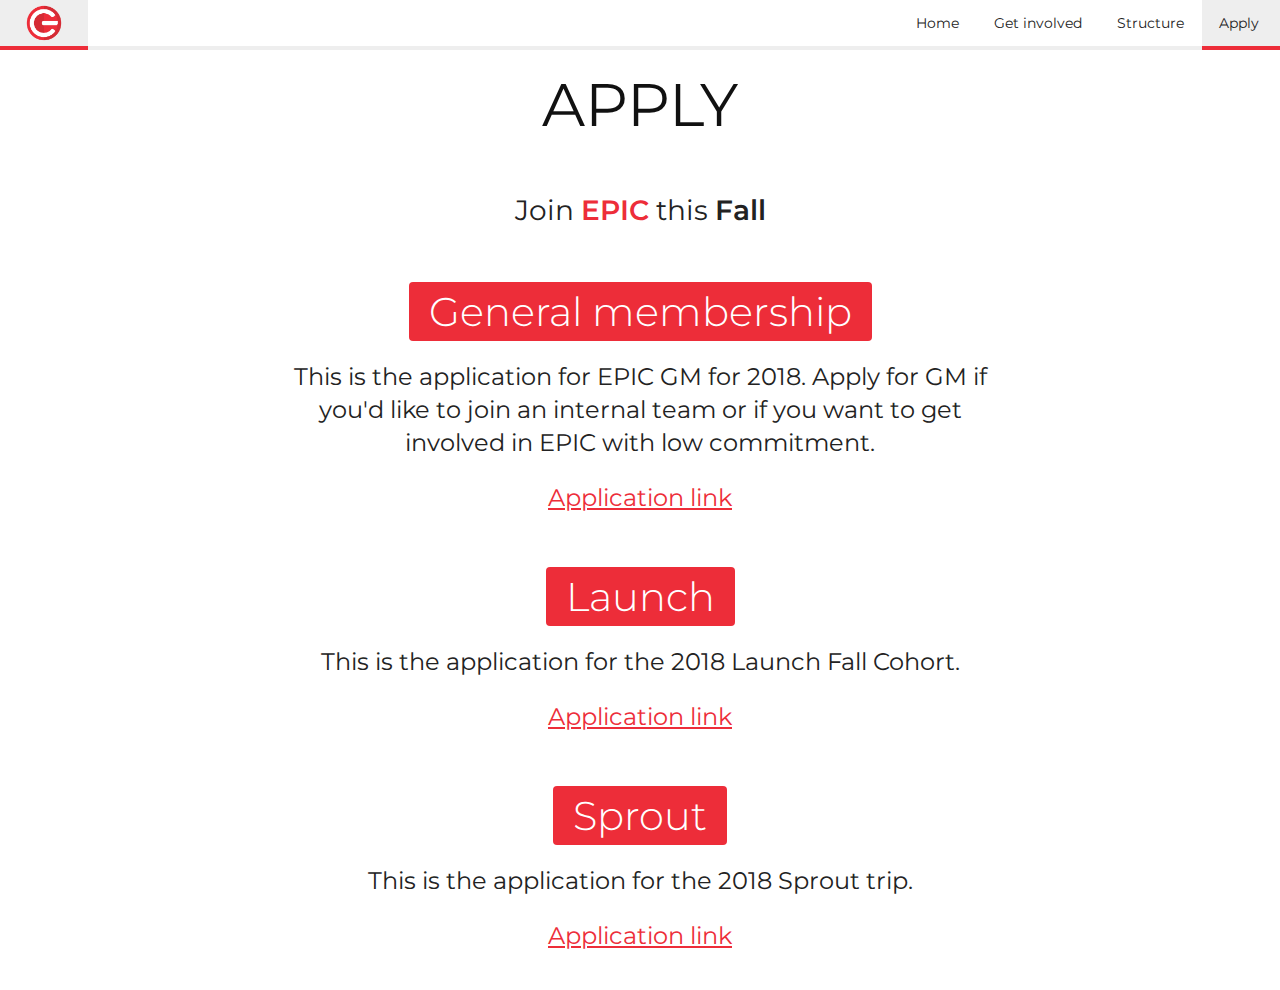
==== apply/index.html @ ad99c915 "Adds apply; removes history+network; mobile responsiveness" ====
<!DOCTYPE html>

<html>

	<head>
		<title>EPIC Northwestern</title>
		<meta name='viewport' content='width=device-width, initial-scale=1'>
		<link rel='stylesheet' href='https://fonts.googleapis.com/css?family=Montserrat:200,300,400,600' />
		<link rel='stylesheet' href='../css/global.css' />
		<link rel='stylesheet' href='../css/apply.css' />
	</head>

	<body>
		<nav>
			<div>
				<a href='/'></a>
			</div>
			<a href='/'>Home</a>
			<a href='/get-involved'>Get involved</a>
			<a href='/structure'>Structure</a>
			<a href='/apply' class='active'>Apply</a>
		</nav>
		<section id='apply'>
			<h1 class='title'><span>Apply</span></h1>
			<section>
				<h3>Join <span>EPIC</span> this <b>Fall</b></h3>
				<h2><span>General membership</span></h2>
				<p>This is the application for EPIC GM for 2018. Apply for GM if you'd like to join an internal team or if you want
					to get involved in EPIC with low commitment.</p>
				<a href='https://docs.google.com/forms/d/e/1FAIpQLSdfj6lRn_RaGf264kQWhdxugQhNcljpJPA68NWkD_gTPvZC_g/viewform'
				 target='_blank'>Application link</a>
				<h2><span>Launch</span></h2>
				<p>This is the application for the 2018 Launch Fall Cohort.</p>
				<a href='https://goo.gl/forms/RbwkHkgIZsT9Iixk1' target='_blank'>Application link</a>
				<h2><span>Sprout</span></h2>
				<p>This is the application for the 2018 Sprout trip.</p>
				<a href='https://goo.gl/forms/oRqKbaUlQ599S3J82' target='_blank'>Application link</a>
			</section>
		</section>
	</body>

</html>
---- css/global.css ----
html {
	font-family: 'Montserrat', sans-serif;
	font-size: 16px;
}

body {
	color: #222;
	margin: 0;
}

nav {
	display: flex;
	flex-direction: row;
	align-items: stretch;
	position: fixed;
	top: 0;
	left: 0;
	right: 0;
	background-color: #fff;
	font-size: 16px;
	white-space: nowrap;
	overflow-x: auto;
	overflow-y: hidden;
	z-index: 100;
}

nav>div {
	flex: 1;
	border-bottom: 4px solid #eee;
}

nav>div a {
	display: inline-block;
	width: 2.5em;
	height: 100%;
	padding: 0 1.5em;
	background-color: #fafafa;
	background-image: url('../images/logo.png');
	background-position: center;
	background-size: auto 112.5%;
	background-repeat: no-repeat;
	border-bottom: 4px solid #ed2d39;
}

nav>div a:hover {
	background-color: #eee;
}

nav>a {
	color: #222;
	padding: 1em 1.25em;
	border-bottom: 4px solid #eee;
	font-size: 0.875em;
	font-weight: 400;
	text-decoration: none;
	vertical-align: top;
}

nav>a:last-child {
	padding-right: 1.5em;
}

nav>a.active, nav>a:hover {
	border-bottom: 4px solid #ed2d39;
}

nav>a.active {
	background-color: #eee;
}

h1.title {
		color: #111;
		padding: 0.5em;
		padding-top: 1.25em;
		margin: 0;
		background-color: #fff;
		font-size: 3.75em;
		font-weight: 400;
		line-height: 1em;
		text-align: center;
		text-transform: uppercase;
}

a.button {
	display: inline-block;
	color: #fff;
	padding: 0.5em 0.75em;
	background-color: #ed2d39;
	border: none;
	border-bottom: 2px solid #d5121e;
	border-radius: 4px;
	outline: none;
	box-sizing: border-box;
	font: inherit;
	font-weight: 400;
	line-height: 1em;
	text-decoration: none;
	cursor: pointer;
}

a.button:hover {
	margin-bottom: -2px;
	border-bottom: 4px solid #bd101b;
	transform: translateY(-2px);
}

a.button.bold {
	font-weight: 600;
}

@media only screen and (max-width: 1000px) {
	html {
		font-size: 13px;
	}

	div#wrapper section#header h1 {
		font-size: 6.25em;
	}

	div#wrapper section#header h3>span {
		font-size: 1.5em;
	}
}

@media only screen and (max-width: 750px) {
	html {
		font-size: 12px;
	}

	div#wrapper section#header h1 {
		font-size: 5em;
	}

	div#wrapper section#header h3>span {
		font-size: 1.2em;
	}
}

@media only screen and (max-width: 600px) {
	html {
		font-size: 11px;
	}

	div#wrapper section#header h1 {
		font-size: 3.75em;
	}

	div#wrapper section#header h3>span {
		font-size: 0.9em;
	}
}
---- css/apply.css ----
section#apply>section {
	width: 50em;
	max-width: 100%;
	padding: 0 2.5em;
	padding-bottom: 2.5em;
	margin: 0 auto;
	text-align: center;
	box-sizing: border-box;
}

section#apply>section h3 {
	font-size: 1.75em;
	font-weight: 400;
}

section#apply>section span {
	color: #ed2d39;
	font-weight: 600;
}

section#apply>section b {
	font-weight: 600;
}

section#apply>section h2 {
	margin: 0.5em 0;
	margin-top: 1.5em;
	font-size: 2.5em;
}

section#apply>section h2 span {
	color: #fff;
	padding: 0.125em 0.5em;
	background-color: #ed2d39;
	border-radius: 4px;
	font-weight: 300;
}

section#apply>section p {
	font-size: 1.5em;
	line-height: 1.375em;
}

section#apply>section a {
	color: #ed2d39;
	font-size: 1.5em;
}
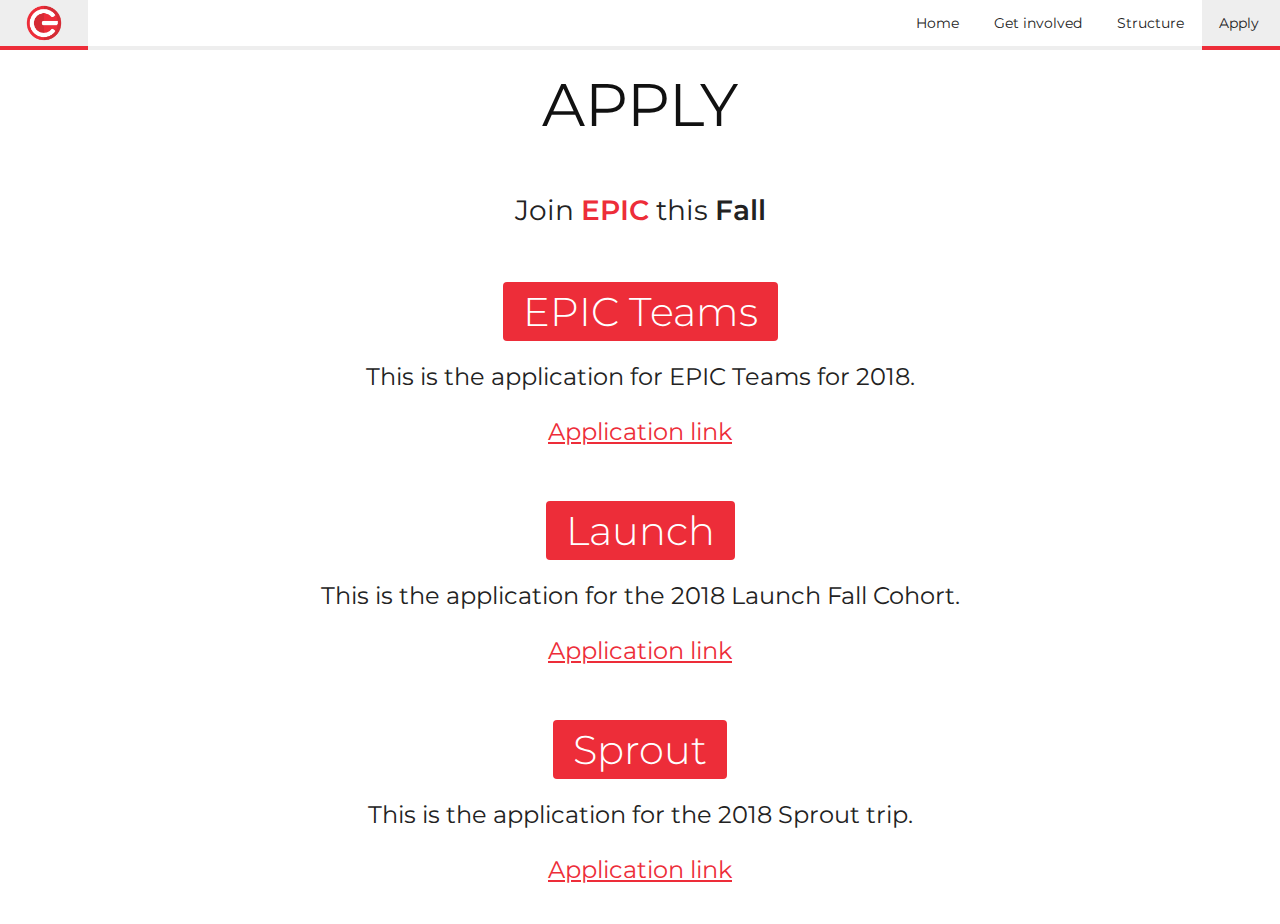
==== commit ed7ea3b4: "Changes GM application description to teams" ====
--- a/apply/index.html
+++ b/apply/index.html
@@ -24,9 +24,8 @@
 			<h1 class='title'><span>Apply</span></h1>
 			<section>
 				<h3>Join <span>EPIC</span> this <b>Fall</b></h3>
-				<h2><span>General membership</span></h2>
-				<p>This is the application for EPIC GM for 2018. Apply for GM if you'd like to join an internal team or if you want
-					to get involved in EPIC with low commitment.</p>
+				<h2><span>EPIC Teams</span></h2>
+				<p>This is the application for EPIC Teams for 2018.</p>
 				<a href='https://docs.google.com/forms/d/e/1FAIpQLSdfj6lRn_RaGf264kQWhdxugQhNcljpJPA68NWkD_gTPvZC_g/viewform'
 				 target='_blank'>Application link</a>
 				<h2><span>Launch</span></h2>
